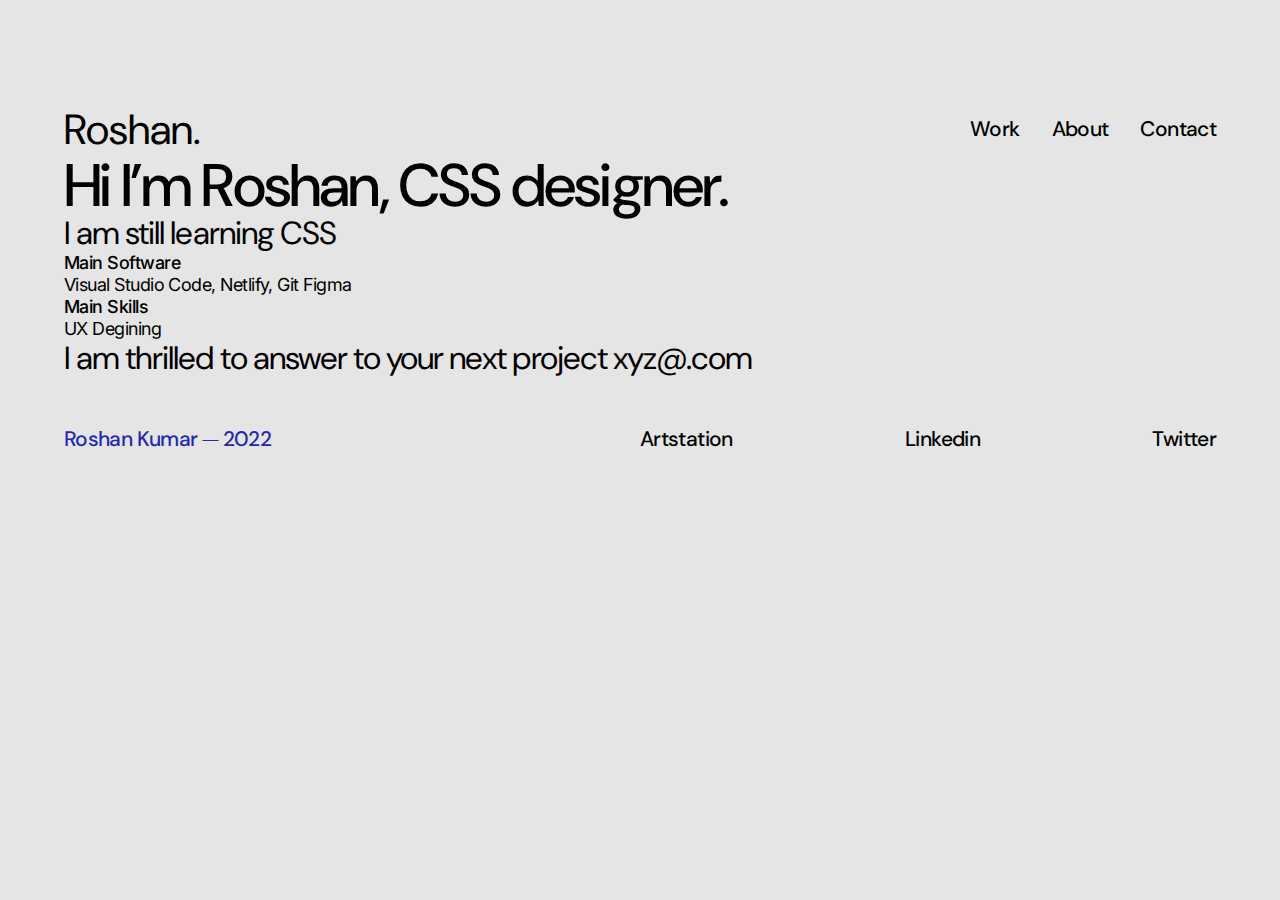
==== about.html @ 28678a84 "about page" ====
<!DOCTYPE html>
<html lang="en">
  <head>
    <meta charset="UTF-8" />
    <meta http-equiv="X-UA-Compatible" content="IE=edge" />
    <meta name="viewport" content="width=device-width, initial-scale=1.0" />
    <title>Roshan's Portfolio</title>
    <link rel="stylesheet" href="style.css" />
  </head>
  <body>
    <div class="wrapper">
      <nav class="navigation">
        <span>roshan.</span>
        <ul>
          <li>work</li>
          <li>about</li>
          <li>contact</li>
        </ul>
      </nav>
      <div class="me">
        <div class="me__info">
          <h1>Hi I’m Roshan, CSS designer.</h1>
          <p>I am still learning CSS</p>
        </div>
        <div></div>
      </div>
      <div class="about__skill">
        <h2>Main Software</h2>
        <span>Visual Studio Code, Netlify, Git Figma</span>
        <h2>Main Skills</h2>
        <span>UX Degining</span>
      </div>
      <div class="mail">
        <span>I am thrilled to answer to your next project </span>
        <span>xyz@.com</span>
      </div>
      <footer class="footer">
        <div class="footer__logo">Roshan Kumar ⏤ 2022</div>
        <ul>
          <li>Artstation</li>
          <li>Linkedin</li>
          <li>Twitter</li>
        </ul>
      </footer>
    </div>
  </body>
</html>
---- style.css ----
@import url("https://fonts.googleapis.com/css2?family=Inter:wght@400;500;600;700&display=swap");
@import url("https://fonts.googleapis.com/css2?family=DM+Sans:wght@400;500;700&display=swap");
* {
  padding: 0;
  margin: 0;
  box-sizing: border-box;
}
:root {
  --main-black: #181717;
  --main-gray: #606060;
  --main-white: #f3f3f3;
  --secondary: #2429af;
  --bg-color: #e5e5e5;
}
html {
  scroll-behavior: smooth;
}
body {
  background: #e5e5e5;
}
a {
  text-decoration: none;
  color: var(--main-black);
  cursor: pointer;
}
.wrapper {
  max-width: 1120px;
  margin: 0 auto;
  /* padding: 102px 160px 108px 160px; */
  padding-top: 102px;
}
.navigation {
  display: flex;
  justify-content: space-between;
  align-items: center;
  text-transform: capitalize;
}
.navigation span {
  flex: 1;
  font-family: DM Sans;
  font-size: 42px;
  font-weight: 400;
  text-transform: capitalize;
}
.navigation ul {
  display: flex;
  flex: 1;
  justify-content: flex-end;
  list-style: none;
  gap: 2rem;
}
.navigation ul li {
  font-family: DM Sans;
  font-size: 21px;
  font-weight: 500;
  line-height: 25px;
  letter-spacing: -0.03em;
  text-align: left;
}
.about__me h1 {
  font-family: DM Sans;
  font-size: 60px;
  font-weight: 500;
  line-height: 58px;
  width: 35%;
}
.about__me p {
  font-family: DM Sans;
  font-size: 32px;
  font-weight: 400;
  line-height: 37px;
  width: 65%;
}
.about__me {
  display: flex;
  margin-top: 113px;
  text-align: start;
}
.about__work {
  display: flex;
  justify-content: space-between;
  margin-top: 113px;
  border-bottom: 1.5px solid var(--main-gray);
  overflow: hidden;
  padding-bottom: 24px;
}
.about__project {
  text-align: left;
}
.about__project h2 {
  font-family: Inter;
  font-size: 18px;
  font-weight: 500;
  line-height: 22px;
  letter-spacing: -0.03em;
  text-align: left;
  margin-bottom: 19px;
}
.about__project__info p {
  font-family: Inter;
  font-size: 18px;
  font-weight: 400;
  margin-bottom: 30px;
  line-height: 22px;
}
.about__project__info {
  font-family: Inter;
  font-size: 14px;
  font-weight: 400;
  line-height: 17px;
  margin-bottom: 60px;
  width: 380px;
  padding-right: 50px;
}
.about__project a {
  font-family: Inter;
  font-size: 18px;
  font-weight: 500;
  color: var(--main-black);
}
.my__image {
  max-width: 640px;
}
.my__image img {
  width: 100%;
}
.footer__logo {
  color: var(--secondary);
  font-family: DM Sans;
  font-size: 21px;
  font-weight: 500;
  line-height: 25px;
  letter-spacing: -0.03em;
  text-align: left;
  flex: 1;
}
.footer {
  display: flex;
  justify-content: space-between;
  margin: 70px;
}
.footer ul {
  display: flex;
  font-family: DM Sans;
  font-size: 21px;
  font-weight: 500;
  list-style: none;
  flex: 1;
  line-height: 25px;
  letter-spacing: -0.03em;
  text-align: left;
  justify-content: space-between;
}
.contact {
  font-family: DM Sans;
  margin: 50px auto;
  background: gainsboro;
  max-width: 60vw;
  box-shadow: 7px 15px 24px;
  border-radius: 8px;
  padding: 40px;
}
.contact__details {
  text-align: center;
}
.contact h2 {
  font-size: 22px;
  font-family: DM Sans;
  font-weight: normal;
}
.contact input {
  padding: 10px 20px;
  border-radius: 8px;
  font-size: 18px;
  font-weight: 500;
  border: none;
  outline: none;
  margin: 20px;
}
.contact textarea {
  outline: none;
  border: none;
  width: 100%;
  margin: 20px 0;
  padding: 20px;
  border-radius: 8px;
  font-size: 18px;
  font-family: DM Sans;
  font-weight: 500;
}
.contact input::placeholder {
  font-family: DM Sans;
}
.submit {
  padding: 10px 20px;
  font-size: 20px;
  background: var(--secondary);
  cursor: pointer;
  color: wheat;
  font-weight: 500;
  display: block;
  margin: 0 auto;
  width: 350px;
  border-radius: 50px;
  border: 0.4px solid var(--main-gray);
  outline: none;
  transition: all 0.4s ease;
}
.submit:hover {
  background-color: transparent;
  color: var(--secondary);
}
.me__info h1 {
  font-family: DM Sans;
  font-size: 60px;
  font-weight: 500;
  line-height: 58px;
  letter-spacing: -0.03em;
  text-align: left;
}
.me__info p{
font-family: DM Sans;
font-size: 32px;
font-weight: 400;
line-height: 37px;
letter-spacing: -0.03em;
text-align: left;

}
.about__skill h2{
  font-family: Inter;
font-size: 18px;
font-weight: 500;
line-height: 22px;
letter-spacing: -0.03em;
text-align: left;
}
.about__skill span{
font-family: Inter;
font-size: 18px;
font-weight: 400;
line-height: 22px;
letter-spacing: -0.03em;
text-align: left;

}
.mail{
font-family: DM Sans;
font-size: 32px;
font-weight: 400;
line-height: 37px;
letter-spacing: -0.03em;
text-align: left;

}
@media (min-width: 1025px) and (max-width: 1440px) {
  .wrapper {
    max-width: 90vw;
  }
  .footer {
    margin: 50px 0;
  }
}
@media (min-width: 768px) and (max-width: 1024px) {
  .wrapper {
    padding: 27px;
  }
  .about__me p {
    font-size: 27px;
    width: 55%;
  }
  .about__me h1 {
    width: 45%;
    font-size: 54px;
  }
  .navigation span {
    font-size: 34px;
  }
}

@media (max-width: 767px) {
  .wrapper {
    padding: 30px;
  }
  .about__me {
    flex-direction: column;
    align-items: center;
    text-align: center;
  }
  .about__me h1 {
    width: 100%;
    margin-bottom: 40px;
  }
  .about__me p {
    width: 100%;
    text-align: justify;
  }
  .navigation {
    flex-direction: column;
  }
  .navigation ul {
    flex-direction: column;
    width: 100%;
    align-items: center;
  }
  .navigation ul li {
    line-height: 60px;
  }

  .about__project h2 {
    font-size: 30px;
  }
  .about__project__info p {
    font-size: 22px;
    line-height: 26px;
    text-align: justify;
  }
  .about__project__info {
    font-size: 18px;
    width: 100%;
    padding: 0;
  }
  .about__project__info span {
    line-height: 26px;
  }
  /* .about__project{
    text-align: center;
  } */
  .about__project a {
    font-size: 18px;
  }
  .footer {
    display: block;
    margin-top: 70px;
  }
  .footer__logo {
    text-align: center;
    margin-bottom: 40px;
  }
  .about__work {
    display: block;
    margin: 50px 0;
  }
  .my__image {
    margin-top: 40px;
    width: 100%;
  }
  .contact input {
    width: 100%;
    margin: 20px 0;
    padding: 14px;
    font-family: DM Sans;
  }
  .contact {
    max-width: 100%;
  }
  .submit {
    width: 100%;
  }
  .footer ul {
    display: block;
    text-align: center;
    line-height: 50px;
  }
}
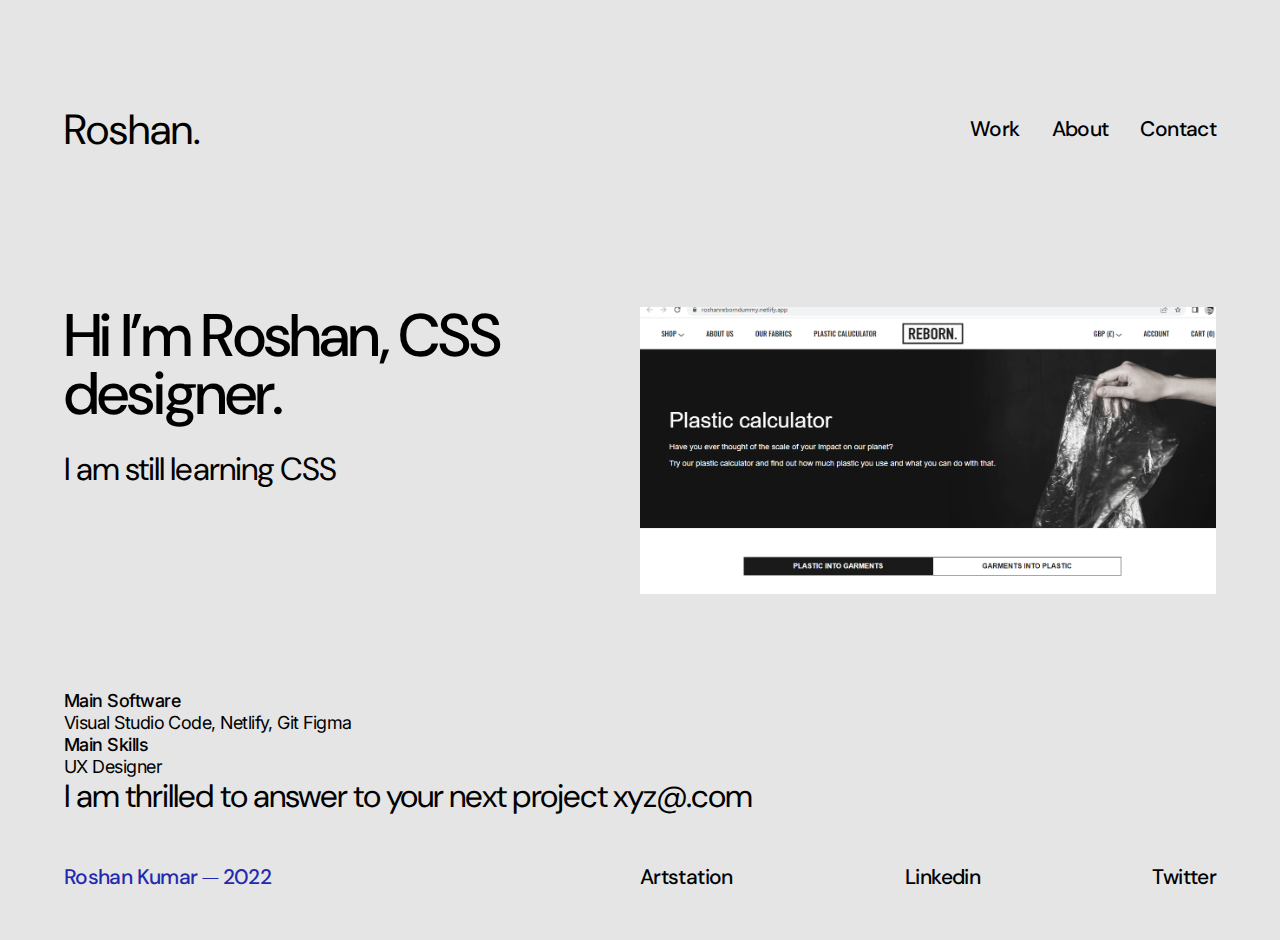
==== commit 389f93a7: "about file" ====
--- a/about.html
+++ b/about.html
@@ -22,13 +22,15 @@
           <h1>Hi I’m Roshan, CSS designer.</h1>
           <p>I am still learning CSS</p>
         </div>
-        <div></div>
+        <div class="my__img">
+          <img src="/image/Screenshot (5).png" alt="">
+        </div>
       </div>
       <div class="about__skill">
         <h2>Main Software</h2>
         <span>Visual Studio Code, Netlify, Git Figma</span>
         <h2>Main Skills</h2>
-        <span>UX Degining</span>
+        <span>UX Designer</span>
       </div>
       <div class="mail">
         <span>I am thrilled to answer to your next project </span>
--- a/style.css
+++ b/style.css
@@ -210,6 +210,20 @@
   background-color: transparent;
   color: var(--secondary);
 }
+.me {
+  display: flex;
+  margin-top: 150px;
+}
+.my__img{
+  flex: 1;
+}
+.my__img img{
+  width: 100%;
+}
+.me__info{
+  flex: 1;
+}
+
 .me__info h1 {
   font-family: DM Sans;
   font-size: 60px;
@@ -222,10 +236,13 @@
 font-family: DM Sans;
 font-size: 32px;
 font-weight: 400;
-line-height: 37px;
+line-height: 92px;
 letter-spacing: -0.03em;
 text-align: left;
 
+}
+.about__skill{
+  margin-top: 92px;
 }
 .about__skill h2{
   font-family: Inter;
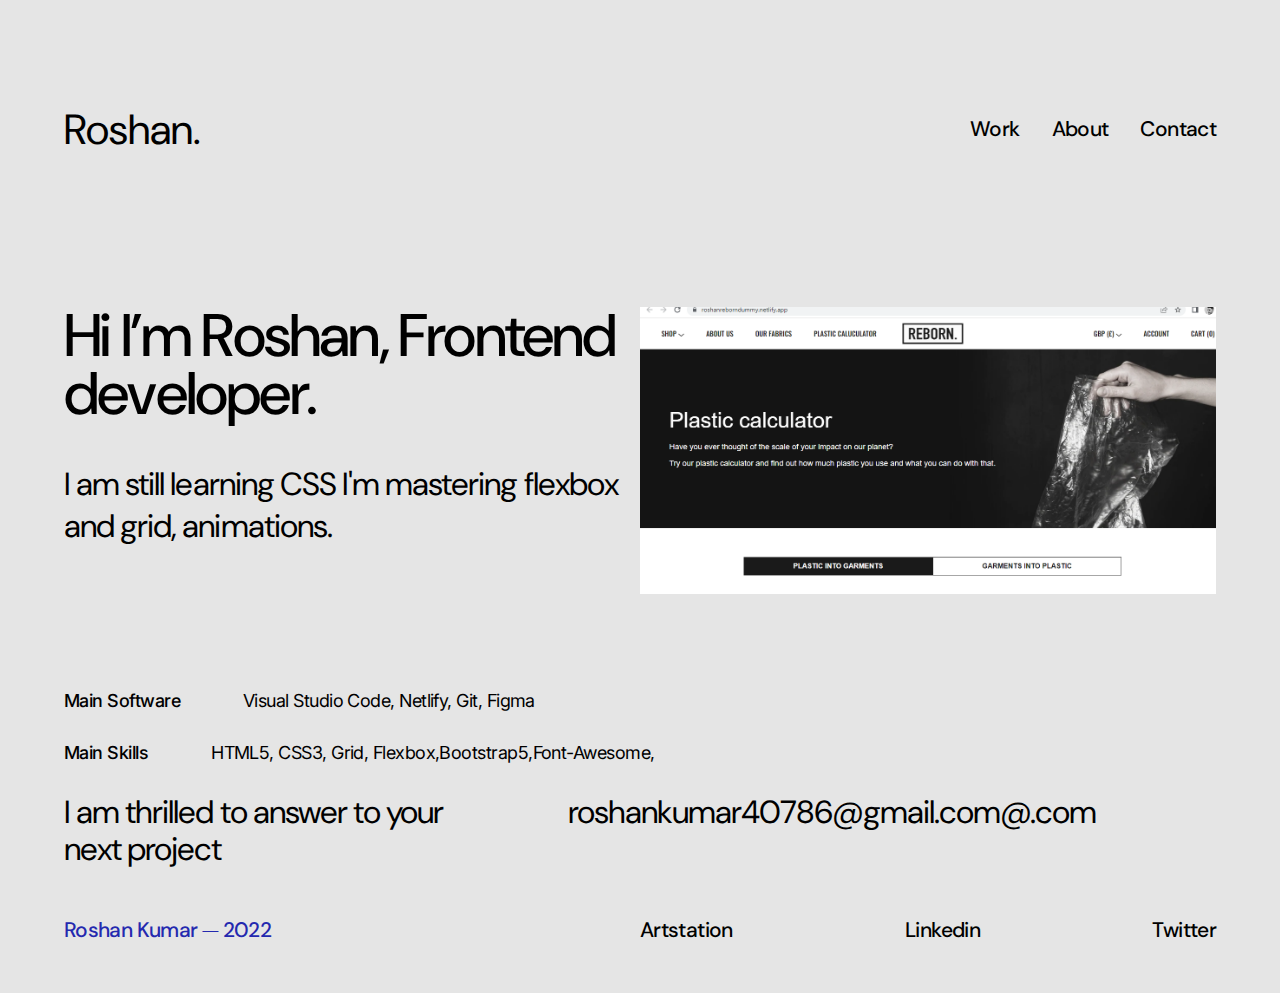
==== commit ed25cdbe: "responsive" ====
--- a/about.html
+++ b/about.html
@@ -1,49 +1,58 @@
 <!DOCTYPE html>
 <html lang="en">
-  <head>
-    <meta charset="UTF-8" />
-    <meta http-equiv="X-UA-Compatible" content="IE=edge" />
-    <meta name="viewport" content="width=device-width, initial-scale=1.0" />
-    <title>Roshan's Portfolio</title>
-    <link rel="stylesheet" href="style.css" />
-  </head>
-  <body>
-    <div class="wrapper">
-      <nav class="navigation">
-        <span>roshan.</span>
-        <ul>
-          <li>work</li>
-          <li>about</li>
-          <li>contact</li>
-        </ul>
-      </nav>
-      <div class="me">
-        <div class="me__info">
-          <h1>Hi I’m Roshan, CSS designer.</h1>
-          <p>I am still learning CSS</p>
-        </div>
-        <div class="my__img">
-          <img src="/image/Screenshot (5).png" alt="">
-        </div>
+
+<head>
+  <meta charset="UTF-8" />
+  <meta http-equiv="X-UA-Compatible" content="IE=edge" />
+  <meta name="viewport" content="width=device-width, initial-scale=1.0" />
+  <title>Roshan's Portfolio</title>
+  <link rel="stylesheet" href="style.css" />
+</head>
+
+<body>
+  <div class="wrapper">
+    <nav class="navigation">
+      <span>roshan.</span>
+      <ul>
+        <li>work</li>
+        <li>about</li>
+        <li>contact</li>
+      </ul>
+    </nav>
+    <div class="me">
+      <div class="me__info">
+        <h1>Hi I’m Roshan, Frontend developer.</h1>
+        <p>I am still learning CSS
+          I'm mastering flexbox and grid, animations.
+        </p>
       </div>
-      <div class="about__skill">
+      <div class="my__img">
+        <img src="/image/Screenshot (5).png" alt="">
+      </div>
+    </div>
+    <div class="about__skill">
+      <div>
         <h2>Main Software</h2>
-        <span>Visual Studio Code, Netlify, Git Figma</span>
+        <span>Visual Studio Code, Netlify, Git, Figma</span>
+      </div>
+      <div>
         <h2>Main Skills</h2>
-        <span>UX Designer</span>
+        <span>HTML5, CSS3, Grid, Flexbox,Bootstrap5,Font-Awesome,</span>
       </div>
-      <div class="mail">
-        <span>I am thrilled to answer to your next project </span>
-        <span>xyz@.com</span>
-      </div>
-      <footer class="footer">
-        <div class="footer__logo">Roshan Kumar ⏤ 2022</div>
-        <ul>
-          <li>Artstation</li>
-          <li>Linkedin</li>
-          <li>Twitter</li>
-        </ul>
-      </footer>
     </div>
-  </body>
-</html>
+    <div class="mail">
+      <p>I am thrilled to answer to your next project </p>
+      <p>roshankumar40786@gmail.com@.com</p>
+    </div>
+    <footer class="footer">
+      <div class="footer__logo">Roshan Kumar ⏤ 2022</div>
+      <ul>
+        <li>Artstation</li>
+        <li>Linkedin</li>
+        <li>Twitter</li>
+      </ul>
+    </footer>
+  </div>
+</body>
+
+</html>--- a/style.css
+++ b/style.css
@@ -1,10 +1,12 @@
 @import url("https://fonts.googleapis.com/css2?family=Inter:wght@400;500;600;700&display=swap");
 @import url("https://fonts.googleapis.com/css2?family=DM+Sans:wght@400;500;700&display=swap");
+
 * {
   padding: 0;
   margin: 0;
   box-sizing: border-box;
 }
+
 :root {
   --main-black: #181717;
   --main-gray: #606060;
@@ -12,29 +14,35 @@
   --secondary: #2429af;
   --bg-color: #e5e5e5;
 }
+
 html {
   scroll-behavior: smooth;
 }
+
 body {
   background: #e5e5e5;
 }
+
 a {
   text-decoration: none;
   color: var(--main-black);
   cursor: pointer;
 }
+
 .wrapper {
   max-width: 1120px;
   margin: 0 auto;
   /* padding: 102px 160px 108px 160px; */
   padding-top: 102px;
 }
+
 .navigation {
   display: flex;
   justify-content: space-between;
   align-items: center;
   text-transform: capitalize;
 }
+
 .navigation span {
   flex: 1;
   font-family: DM Sans;
@@ -42,6 +50,7 @@
   font-weight: 400;
   text-transform: capitalize;
 }
+
 .navigation ul {
   display: flex;
   flex: 1;
@@ -49,6 +58,7 @@
   list-style: none;
   gap: 2rem;
 }
+
 .navigation ul li {
   font-family: DM Sans;
   font-size: 21px;
@@ -57,6 +67,7 @@
   letter-spacing: -0.03em;
   text-align: left;
 }
+
 .about__me h1 {
   font-family: DM Sans;
   font-size: 60px;
@@ -64,6 +75,7 @@
   line-height: 58px;
   width: 35%;
 }
+
 .about__me p {
   font-family: DM Sans;
   font-size: 32px;
@@ -71,11 +83,13 @@
   line-height: 37px;
   width: 65%;
 }
+
 .about__me {
   display: flex;
   margin-top: 113px;
   text-align: start;
 }
+
 .about__work {
   display: flex;
   justify-content: space-between;
@@ -84,9 +98,11 @@
   overflow: hidden;
   padding-bottom: 24px;
 }
+
 .about__project {
   text-align: left;
 }
+
 .about__project h2 {
   font-family: Inter;
   font-size: 18px;
@@ -96,6 +112,7 @@
   text-align: left;
   margin-bottom: 19px;
 }
+
 .about__project__info p {
   font-family: Inter;
   font-size: 18px;
@@ -103,6 +120,7 @@
   margin-bottom: 30px;
   line-height: 22px;
 }
+
 .about__project__info {
   font-family: Inter;
   font-size: 14px;
@@ -112,18 +130,22 @@
   width: 380px;
   padding-right: 50px;
 }
+
 .about__project a {
   font-family: Inter;
   font-size: 18px;
   font-weight: 500;
   color: var(--main-black);
 }
+
 .my__image {
   max-width: 640px;
 }
+
 .my__image img {
   width: 100%;
 }
+
 .footer__logo {
   color: var(--secondary);
   font-family: DM Sans;
@@ -134,11 +156,13 @@
   text-align: left;
   flex: 1;
 }
+
 .footer {
   display: flex;
   justify-content: space-between;
   margin: 70px;
 }
+
 .footer ul {
   display: flex;
   font-family: DM Sans;
@@ -151,6 +175,7 @@
   text-align: left;
   justify-content: space-between;
 }
+
 .contact {
   font-family: DM Sans;
   margin: 50px auto;
@@ -160,14 +185,17 @@
   border-radius: 8px;
   padding: 40px;
 }
+
 .contact__details {
   text-align: center;
 }
+
 .contact h2 {
   font-size: 22px;
   font-family: DM Sans;
   font-weight: normal;
 }
+
 .contact input {
   padding: 10px 20px;
   border-radius: 8px;
@@ -177,6 +205,7 @@
   outline: none;
   margin: 20px;
 }
+
 .contact textarea {
   outline: none;
   border: none;
@@ -188,9 +217,11 @@
   font-family: DM Sans;
   font-weight: 500;
 }
+
 .contact input::placeholder {
   font-family: DM Sans;
 }
+
 .submit {
   padding: 10px 20px;
   font-size: 20px;
@@ -206,21 +237,26 @@
   outline: none;
   transition: all 0.4s ease;
 }
+
 .submit:hover {
   background-color: transparent;
   color: var(--secondary);
 }
+
 .me {
   display: flex;
   margin-top: 150px;
 }
-.my__img{
-  flex: 1;
-}
-.my__img img{
+
+.my__img {
+  flex: 1;
+}
+
+.my__img img {
   width: 100%;
 }
-.me__info{
+
+.me__info {
   flex: 1;
 }
 
@@ -232,64 +268,92 @@
   letter-spacing: -0.03em;
   text-align: left;
 }
-.me__info p{
-font-family: DM Sans;
-font-size: 32px;
-font-weight: 400;
-line-height: 92px;
-letter-spacing: -0.03em;
-text-align: left;
-
-}
-.about__skill{
+
+.me__info p {
+  font-family: DM Sans;
+  font-size: 32px;
+  font-weight: 400;
+  letter-spacing: -0.03em;
+  text-align: left;
+  margin-top: 40px;
+
+}
+
+.about__skill {
   margin-top: 92px;
 }
-.about__skill h2{
-  font-family: Inter;
-font-size: 18px;
-font-weight: 500;
-line-height: 22px;
-letter-spacing: -0.03em;
-text-align: left;
-}
-.about__skill span{
-font-family: Inter;
-font-size: 18px;
-font-weight: 400;
-line-height: 22px;
-letter-spacing: -0.03em;
-text-align: left;
-
-}
-.mail{
-font-family: DM Sans;
-font-size: 32px;
-font-weight: 400;
-line-height: 37px;
-letter-spacing: -0.03em;
-text-align: left;
-
-}
+
+.about__skill div {
+  display: flex;
+  gap: 63px;
+  margin: 30px 0;
+}
+
+.about__skill h2 {
+  font-family: Inter;
+  font-size: 18px;
+  font-weight: 500;
+  line-height: 22px;
+  letter-spacing: -0.03em;
+  text-align: left;
+}
+
+.about__skill span {
+  font-family: Inter;
+  font-size: 18px;
+  font-weight: 400;
+  line-height: 22px;
+  letter-spacing: -0.03em;
+  text-align: left;
+
+}
+
+.mail {
+  font-family: DM Sans;
+  font-size: 32px;
+  font-weight: 400;
+  line-height: 37px;
+  letter-spacing: -0.03em;
+  text-align: left;
+  display: flex;
+
+}
+
+.mail p:nth-child(1) {
+  flex: 1;
+
+}
+
+.mail p:nth-child(2) {
+  flex: 2;
+  text-align: center;
+}
+
 @media (min-width: 1025px) and (max-width: 1440px) {
   .wrapper {
     max-width: 90vw;
   }
+
   .footer {
     margin: 50px 0;
   }
 }
+
 @media (min-width: 768px) and (max-width: 1024px) {
   .wrapper {
     padding: 27px;
   }
+
   .about__me p {
     font-size: 27px;
     width: 55%;
   }
+
   .about__me h1 {
     width: 45%;
     font-size: 54px;
   }
+
   .navigation span {
     font-size: 34px;
   }
@@ -299,27 +363,33 @@
   .wrapper {
     padding: 30px;
   }
+
   .about__me {
     flex-direction: column;
     align-items: center;
     text-align: center;
   }
+
   .about__me h1 {
     width: 100%;
     margin-bottom: 40px;
   }
+
   .about__me p {
     width: 100%;
     text-align: justify;
   }
+
   .navigation {
     flex-direction: column;
   }
+
   .navigation ul {
     flex-direction: column;
     width: 100%;
     align-items: center;
   }
+
   .navigation ul li {
     line-height: 60px;
   }
@@ -327,56 +397,91 @@
   .about__project h2 {
     font-size: 30px;
   }
+
   .about__project__info p {
     font-size: 22px;
     line-height: 26px;
     text-align: justify;
   }
+
   .about__project__info {
     font-size: 18px;
     width: 100%;
     padding: 0;
   }
+
   .about__project__info span {
     line-height: 26px;
   }
+
   /* .about__project{
     text-align: center;
   } */
   .about__project a {
     font-size: 18px;
   }
+
   .footer {
     display: block;
     margin-top: 70px;
   }
+
   .footer__logo {
     text-align: center;
     margin-bottom: 40px;
   }
+
   .about__work {
     display: block;
     margin: 50px 0;
   }
+
   .my__image {
     margin-top: 40px;
     width: 100%;
   }
+
   .contact input {
     width: 100%;
     margin: 20px 0;
     padding: 14px;
     font-family: DM Sans;
   }
+
   .contact {
     max-width: 100%;
   }
+
   .submit {
     width: 100%;
   }
+
   .footer ul {
     display: block;
     text-align: center;
     line-height: 50px;
   }
-}
+
+  .me {
+    display: block;
+    margin-top: 40px;
+  }
+
+  .me__info h1 {
+
+    font-size: 35px;
+  }
+
+  .me__info p {
+    font-size: 24px;
+    margin-bottom: 20px;
+  }.mail{
+    display: block;
+  }
+  .mail p:nth-child(2){
+    font-size: 24px;
+  }
+  .mail p:nth-child(1){
+    font-size: 38px;
+  }
+}